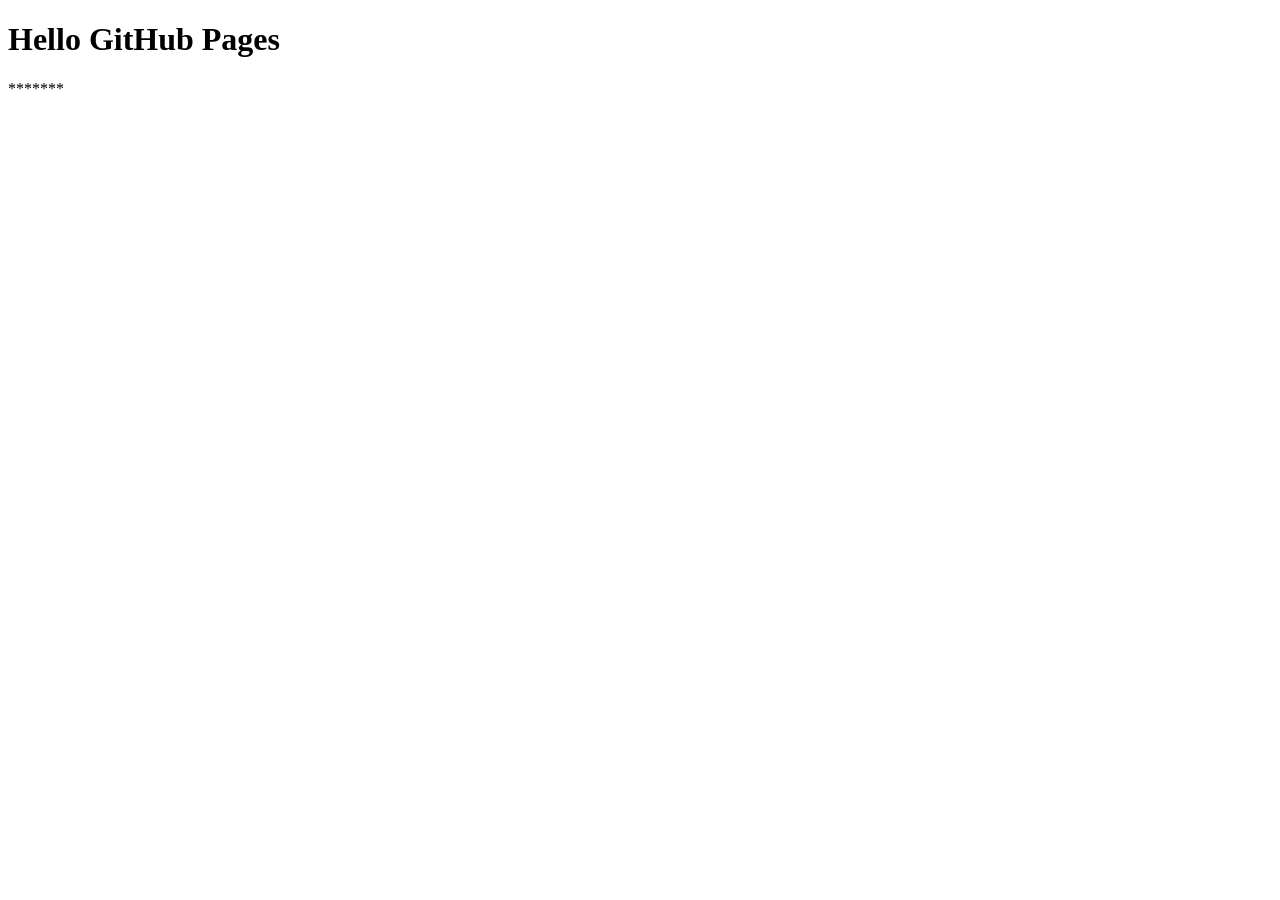
==== index.html @ d66433fc "Initial commit: project structure" ====
<!DOCTYPE html>
<html lang="uk">
<head>
    <meta charset="UTF-8">
    <title>Lab 1</title>
    <link rel="stylesheet" href="assets/css/style.css">
</head>

<body>

<h1>Hello GitHub Pages</h1>
<p>*******</p>

</body>
</html>
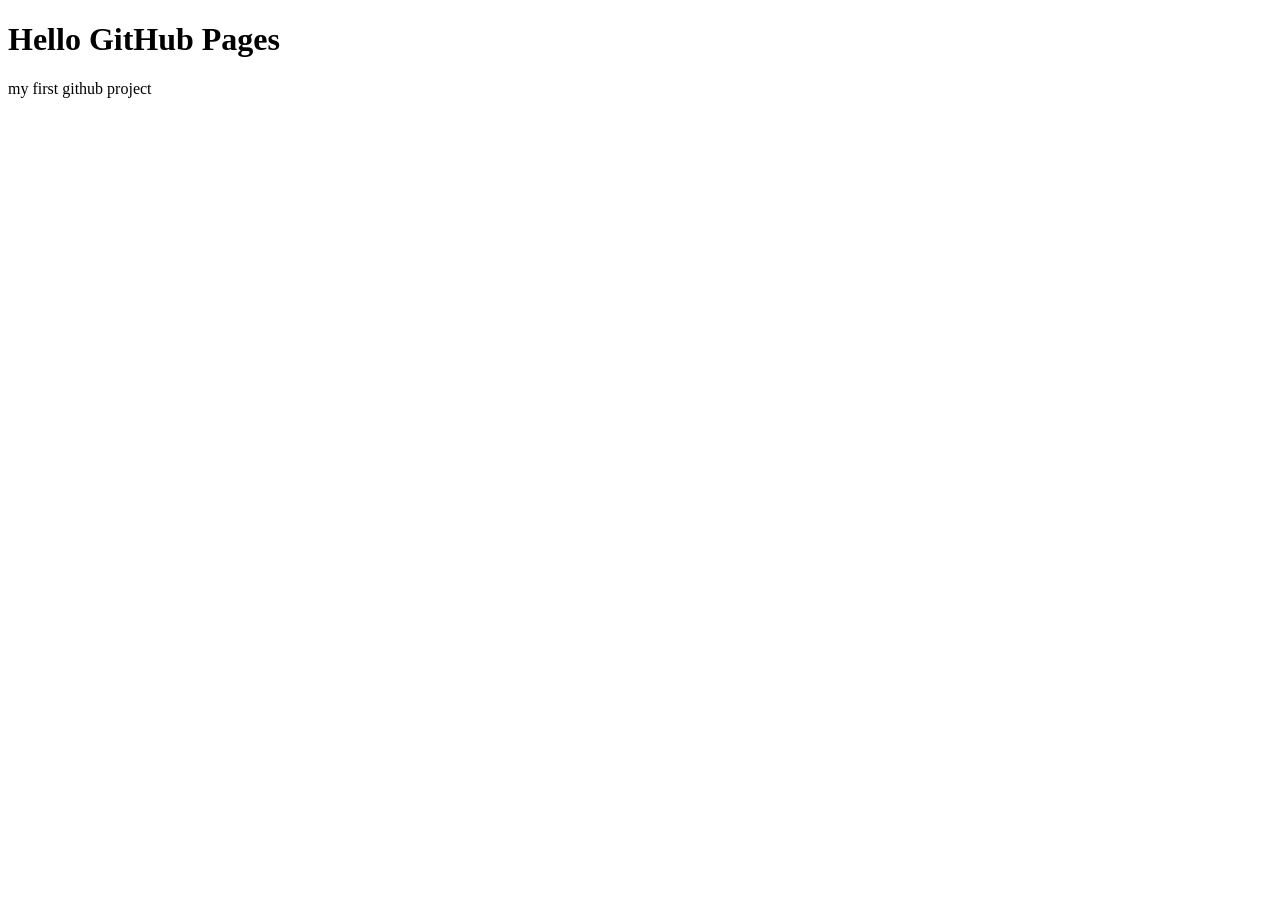
==== commit 61882b42: "Update index.html content" ====
--- a/index.html
+++ b/index.html
@@ -9,7 +9,7 @@
 <body>
 
 <h1>Hello GitHub Pages</h1>
-<p>*******</p>
+<p>my first github project</p>
 
 </body>
 </html>
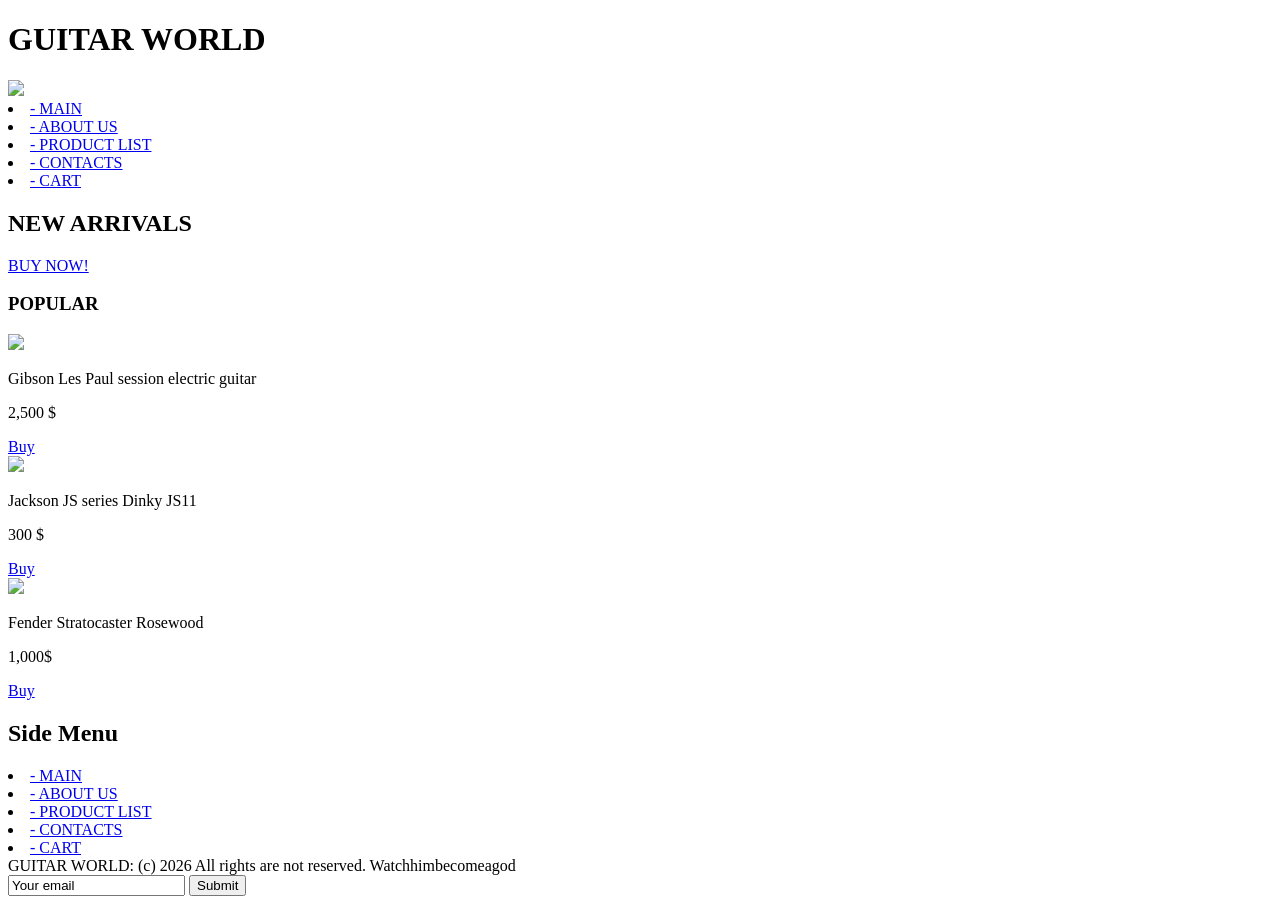
==== commit 36ed7874: "Add basic HTMLS structure" ====
--- a/index.html
+++ b/index.html
@@ -2,14 +2,100 @@
 <html lang="uk">
 <head>
     <meta charset="UTF-8">
-    <title>Lab 1</title>
+    <title>Guitar shop</title>
     <link rel="stylesheet" href="assets/css/style.css">
 </head>
 
 <body>
+    <heder>
+        <h1>GUITAR WORLD</h1>
+        <div>
+            <img src = "file:///E:/%D0%97%D0%B0%D0%B2%D0%B0%D0%BD%D1%82%D0%B0%D0%B6%D0%B5%D0%BD%D0%BD%D1%8F/%D0%94%D0%B8%D0%B7%D0%B0%D0%B9%D0%BD%20%D0%B1%D0%B5%D0%B7%20%D0%BD%D0%B0%D0%B7%D0%B2%D0%B8.webp">
+        </div>
+        <nav>
+            <u1>
+                <li>
+                    <a href = "#"> - MAIN </a>
+                </li>
+                <li>
+                    <a href = "#"> - ABOUT US </a>
+                </li>
+                <li>
+                    <a href = "#">  - PRODUCT LIST</a>
+                </li>
+                <li>
+                    <a href = "#"> - CONTACTS </a>
+                </li>
+                 <li>
+                    <a href = "#"> - CART </a>
+                </li>
+                
+            </u1>
+        </nav>
+    </heder>
+    <main>
+        <section>
+            <artcle>
+                <h2>NEW ARRIVALS</h2>
+               <a href = "#"> BUY NOW! </a>
+            </artcle>
+        </section>
+        <section>
+                <h3>POPULAR</h3>
+                
+                    <article>
+                        <div>
+                            <img src = "https://cdn.long-mcquade.com/files/399530/lg_379d76f66f556600b4122cbab3a441b7.png">
+                        </div>
+                            <p>Gibson Les Paul session electric guitar</p>
+                            <p>2,500 $</p>
+                            <a href = "#"> Buy</a>
+                        <div>
+                            <img src = https://cdn.long-mcquade.com/files/124510/lg_1_1_0704233.jpg>
+                        </div>
+                            <p>Jackson JS series Dinky JS11</p>
+                            <p>300 $</p>
+                            <a href = "#"> Buy</a>
+                        <div>
+                            <img src = https://cdn.long-mcquade.com/files/77854/lg_1_1_491887.jpg>
+                        </div>
+                            <p>Fender Stratocaster Rosewood</p>
+                            <p>1,000$</p>
+                            <a href = "#"> Buy</a>
 
-<h1>Hello GitHub Pages</h1>
-<p>my first github project</p>
 
+                    </article>
+        </section>
+    </main>
+    <aside> 
+        <h2>Side Menu</h2>
+        <nav>
+            <u1>
+                <li>
+                    <a href = "#"> - MAIN </a>
+                </li>
+                <li>
+                    <a href = "#"> - ABOUT US </a>
+                </li>
+                <li>
+                    <a href = "#">  - PRODUCT LIST</a>
+                </li>
+                <li>
+                    <a href = "#"> - CONTACTS </a>
+                </li>
+                 <li>
+                    <a href = "#"> - CART </a>
+                </li>
+                
+            </u1>
+        </nav>
+    </aside>
+    <footer> GUITAR WORLD: (c) 2026 All rights are not reserved. Watchhimbecomeagod
+    <form action ="">
+        <input type = "email" name = "email"  id = "email" value = "Your email">
+        <input type = "button" name = "submit"  value = "Submit">
+        </form>
+    </footer>
+    <scrip></scrip>
 </body>
 </html>
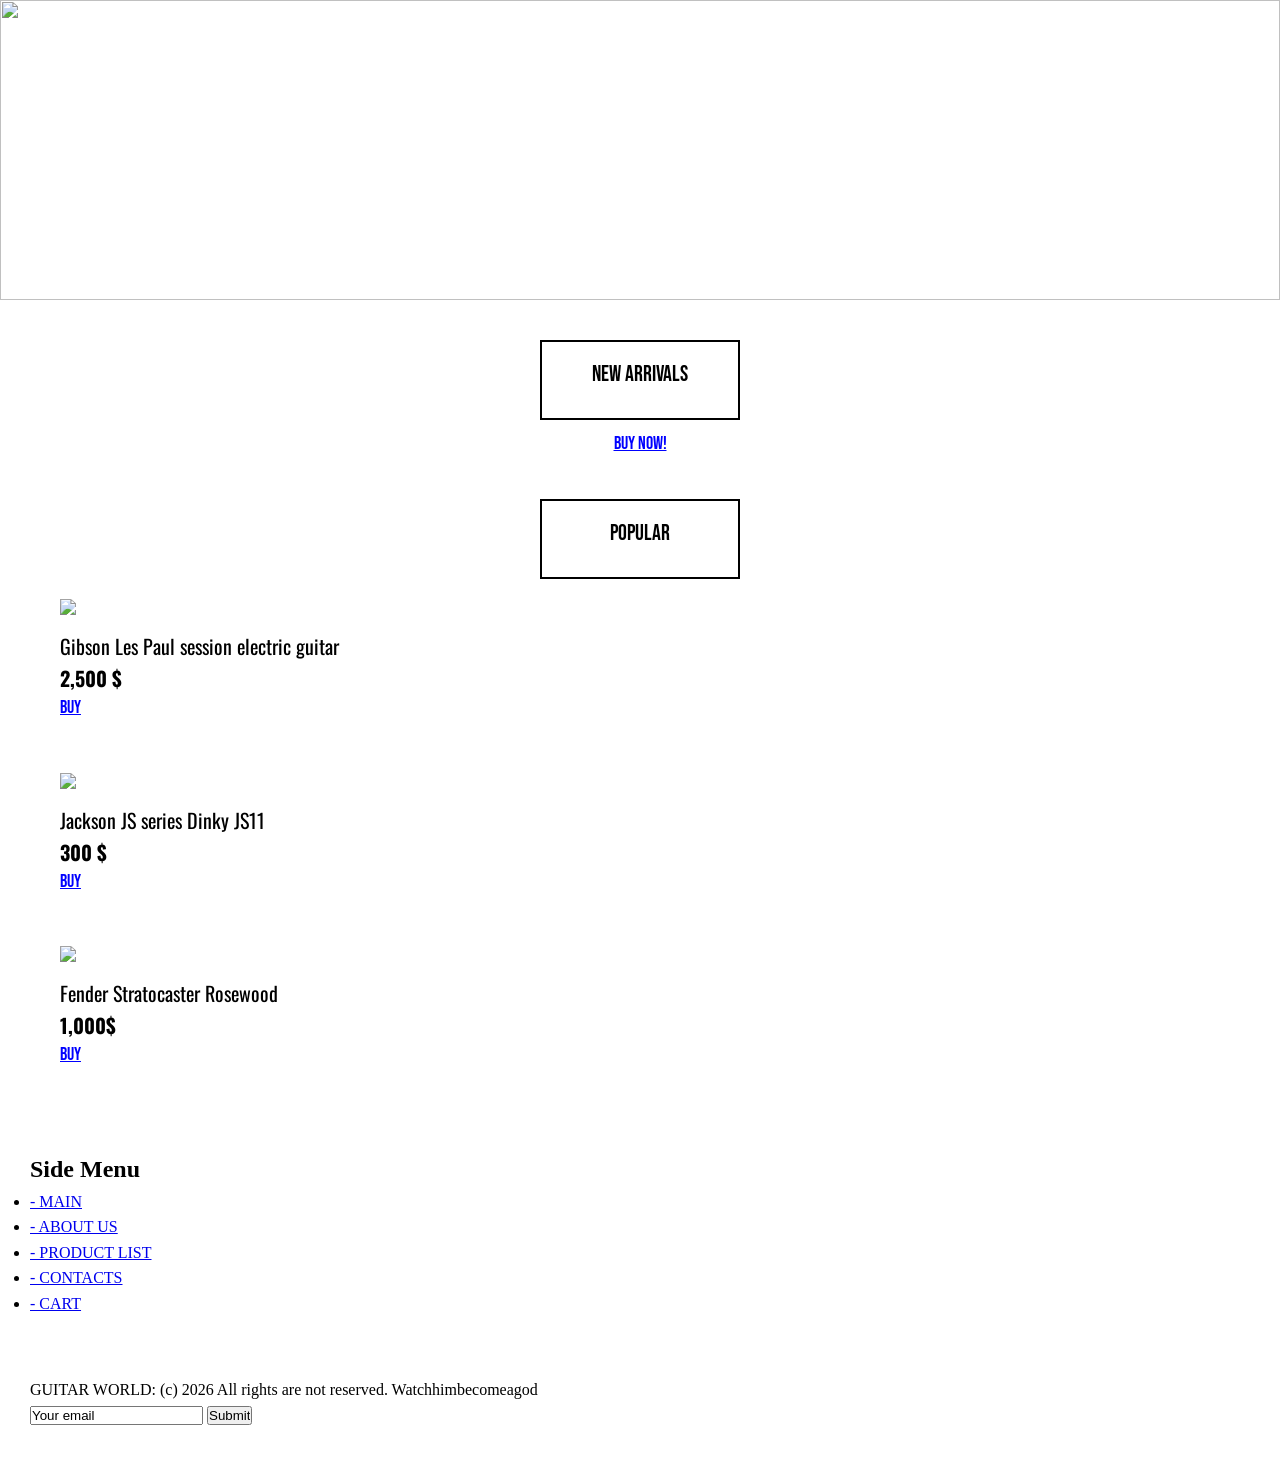
==== commit 1791a2da: "Add typography and basic colors using CSS variables" ====
--- a/index.html
+++ b/index.html
@@ -4,98 +4,79 @@
     <meta charset="UTF-8">
     <title>Guitar shop</title>
     <link rel="stylesheet" href="assets/css/style.css">
+    <link rel="preconnect" href="https://fonts.googleapis.com">
+    <link rel="preconnect" href="https://fonts.gstatic.com" crossorigin>
+    <link href="https://fonts.googleapis.com/css2?family=Bebas+Neue&family=Oswald:wght@200..700&family=Racing+Sans+One&display=swap" rel="stylesheet">
 </head>
 
 <body>
-    <heder>
+    <header class="hero">
+        <img src="https://images.unsplash.com/photo-1692271931628-adc2b16670dd?q=80&w=1170&auto=format&fit=crop&ixlib=rb-4.1.0&ixid=M3wxMjA3fDB8MHxwaG90by1wYWdlfHx8fGVufDB8fHx8fA%3D%3D">
         <h1>GUITAR WORLD</h1>
-        <div>
-            <img src = "file:///E:/%D0%97%D0%B0%D0%B2%D0%B0%D0%BD%D1%82%D0%B0%D0%B6%D0%B5%D0%BD%D0%BD%D1%8F/%D0%94%D0%B8%D0%B7%D0%B0%D0%B9%D0%BD%20%D0%B1%D0%B5%D0%B7%20%D0%BD%D0%B0%D0%B7%D0%B2%D0%B8.webp">
+        <div class="menu">
+            <a href="#arrivals">MAIN</a>
+            <a href="#aside-menu">ABOUT US</a>
+            <a href="#popular">PRODUCT LIST</a>
+            <a href="#aside-menu">CONTACTS</a>
+            <a href="#aside-menu">CART</a>
         </div>
-        <nav>
-            <u1>
-                <li>
-                    <a href = "#"> - MAIN </a>
-                </li>
-                <li>
-                    <a href = "#"> - ABOUT US </a>
-                </li>
-                <li>
-                    <a href = "#">  - PRODUCT LIST</a>
-                </li>
-                <li>
-                    <a href = "#"> - CONTACTS </a>
-                </li>
-                 <li>
-                    <a href = "#"> - CART </a>
-                </li>
-                
-            </u1>
-        </nav>
-    </heder>
+    </header>
+
     <main>
-        <section>
-            <artcle>
-                <h2>NEW ARRIVALS</h2>
-               <a href = "#"> BUY NOW! </a>
-            </artcle>
+        <section id="arrivals">
+            <article class="arrivals-block">
+                <div class="section-title">NEW ARRIVALS</div>
+                <a class="buy-now-btn" href="#">BUY NOW!</a>
+            </article>
         </section>
-        <section>
-                <h3>POPULAR</h3>
-                
-                    <article>
-                        <div>
-                            <img src = "https://cdn.long-mcquade.com/files/399530/lg_379d76f66f556600b4122cbab3a441b7.png">
-                        </div>
-                            <p>Gibson Les Paul session electric guitar</p>
-                            <p>2,500 $</p>
-                            <a href = "#"> Buy</a>
-                        <div>
-                            <img src = https://cdn.long-mcquade.com/files/124510/lg_1_1_0704233.jpg>
-                        </div>
-                            <p>Jackson JS series Dinky JS11</p>
-                            <p>300 $</p>
-                            <a href = "#"> Buy</a>
-                        <div>
-                            <img src = https://cdn.long-mcquade.com/files/77854/lg_1_1_491887.jpg>
-                        </div>
-                            <p>Fender Stratocaster Rosewood</p>
-                            <p>1,000$</p>
-                            <a href = "#"> Buy</a>
 
+        <section id="popular">
+            <div class="section-title-popular">POPULAR</div>
+            
+            <div class="products-container">
+                <article class="product-card">
+                    <img src="https://cdn.long-mcquade.com/files/399530/lg_379d76f66f556600b4122cbab3a441b7.png">
+                    <p class="product-name">Gibson Les Paul session electric guitar</p>
+                    <p class="product-price">2,500 $</p>
+                    <a class="product-buy" href="#">Buy</a>
+                </article>
 
-                    </article>
+                <article class="product-card">
+                    <img src="https://cdn.long-mcquade.com/files/124510/lg_1_1_0704233.jpg">
+                    <p class="product-name">Jackson JS series Dinky JS11</p>
+                    <p class="product-price">300 $</p>
+                    <a class="product-buy" href="#">Buy</a>
+                </article>
+
+                <article class="product-card">
+                    <img src="https://cdn.long-mcquade.com/files/77854/lg_1_1_491887.jpg">
+                    <p class="product-name">Fender Stratocaster Rosewood</p>
+                    <p class="product-price">1,000$</p>
+                    <a class="product-buy" href="#">Buy</a>
+                </article>
+            </div>
         </section>
     </main>
-    <aside> 
+
+    <aside id="aside-menu"> 
         <h2>Side Menu</h2>
         <nav>
-            <u1>
-                <li>
-                    <a href = "#"> - MAIN </a>
-                </li>
-                <li>
-                    <a href = "#"> - ABOUT US </a>
-                </li>
-                <li>
-                    <a href = "#">  - PRODUCT LIST</a>
-                </li>
-                <li>
-                    <a href = "#"> - CONTACTS </a>
-                </li>
-                 <li>
-                    <a href = "#"> - CART </a>
-                </li>
-                
-            </u1>
+            <ul>
+                <li><a href="#arrivals">- MAIN</a></li>
+                <li><a href="#aside-menu">- ABOUT US</a></li>
+                <li><a href="#popular">- PRODUCT LIST</a></li>
+                <li><a href="#aside-menu">- CONTACTS</a></li>
+                <li><a href="#aside-menu">- CART</a></li>
+            </ul>
         </nav>
     </aside>
-    <footer> GUITAR WORLD: (c) 2026 All rights are not reserved. Watchhimbecomeagod
-    <form action ="">
-        <input type = "email" name = "email"  id = "email" value = "Your email">
-        <input type = "button" name = "submit"  value = "Submit">
+
+    <footer> 
+        GUITAR WORLD: (c) 2026 All rights are not reserved. Watchhimbecomeagod
+        <form action="">
+            <input type="email" name="email" id="email" value="Your email">
+            <input type="button" name="submit" value="Submit">
         </form>
     </footer>
-    <scrip></scrip>
 </body>
 </html>
--- a/assets/css/style.css
+++ b/assets/css/style.css
@@ -0,0 +1,147 @@
+* {
+  margin: 0;
+  padding: 0;
+  box-sizing: border-box; 
+}
+
+body {
+  background-color: white; 
+  line-height: 1.6;
+}
+
+
+.hero {
+  width: 100%;
+  height: 300px;
+  position: relative;
+  overflow: hidden;
+}
+
+.hero img {
+  width: 100%;
+  height: 100%;
+  object-fit: cover;
+  position: absolute;
+  top: 0;
+  left: 0;
+  z-index: 1;
+} 
+
+.hero h1 {
+  position: absolute;
+  top: 40px;
+  left: 30px;
+  color: white;
+  font-size: 60px;
+  font-family: "Racing Sans One", sans-serif; 
+  z-index: 2;
+}
+
+
+.menu {
+  position: absolute;
+  top: 40px;
+  right: 40px;
+  z-index: 2;
+}
+
+.menu a {
+  display: inline-block;
+  background-color: transparent;
+  color: white;
+  border: 2px solid white;
+  padding: 10px 20px;
+  margin-left: 10px;
+  text-decoration: none;
+  font-weight: bold;
+  font-family: sans-serif;
+  font-size: 14px;
+}
+
+
+.section-title {
+  color: black;
+  font-family: "Bebas Neue", sans-serif;
+  font-size: 22px;
+  width: 200px;
+  height: 80px;
+  border: 2px solid black;
+  text-align: center;
+  padding: 15px;
+  margin: 40px auto 10px auto; 
+}
+
+
+.buy-now-btn {
+  display: block;
+  text-align: center;
+  color: blue;
+  font-size: 18px;
+  font-family: "Bebas Neue", sans-serif;
+  text-decoration: underline;
+  margin-bottom: 40px;
+}
+
+
+.section-title-popular {
+  color: black;
+  font-family: "Bebas Neue", sans-serif;
+  font-size: 22px;
+  width: 200px;
+  height: 80px;
+  border: 2px solid black;
+  text-align: center;
+  padding: 15px;
+  margin: 40px auto 20px auto; 
+}
+
+
+.products-container {
+  max-width: 1200px;
+  margin: 0 auto;
+  padding: 0 20px;
+}
+
+.product-card {
+  margin-bottom: 50px;
+}
+
+
+.product-card img {
+  max-width: 100%;
+  height: auto;
+  display: block;
+  margin-bottom: 15px;
+}
+
+
+.product-name {
+  color: black;
+  font-size: 20px;
+  font-family: "Oswald", sans-serif;
+}
+
+
+.product-price {
+  color: black;
+  font-size: 20px;
+  font-family: "Oswald", sans-serif;
+  font-weight: bold;
+}
+
+
+.product-buy {
+  color: blue;
+  font-size: 18px;
+  font-family: "Bebas Neue", sans-serif;
+  text-decoration: underline;
+}
+
+
+aside {
+  padding: 30px;
+}
+
+footer {
+  padding: 30px;
+}
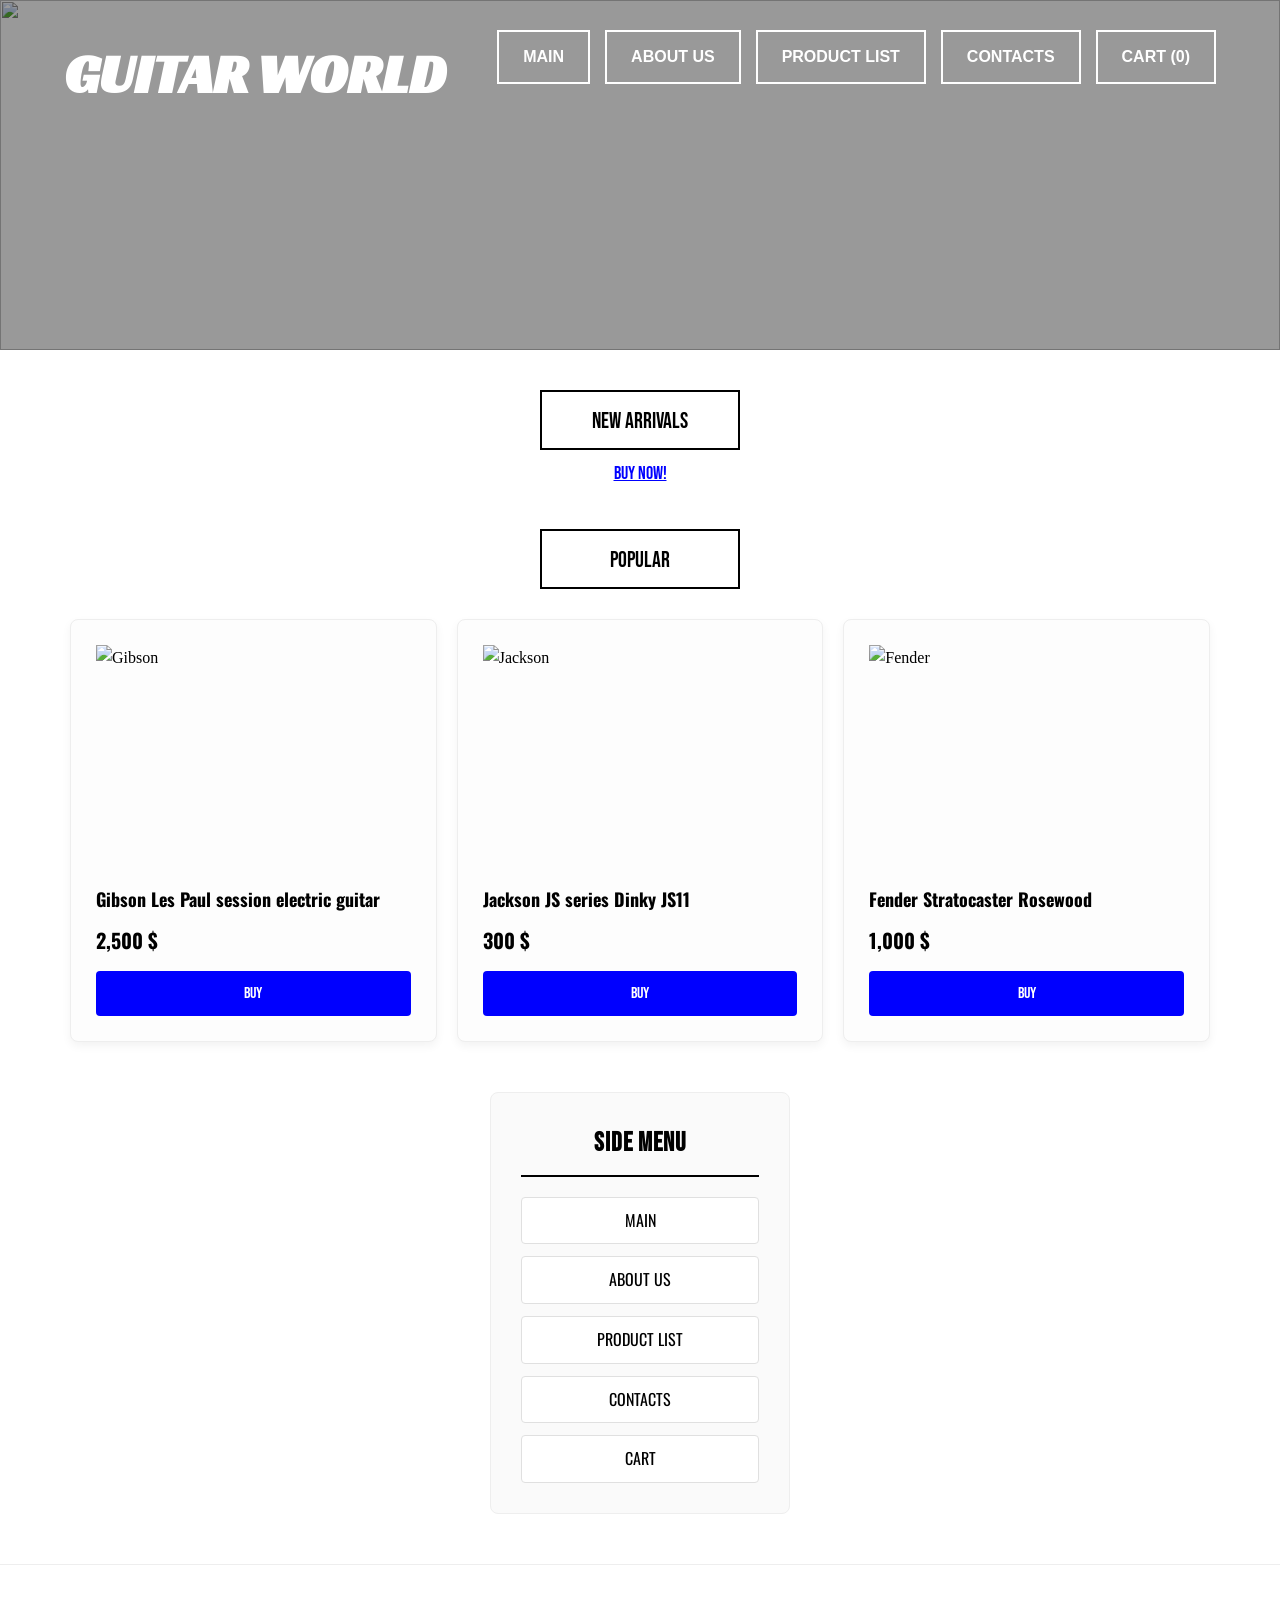
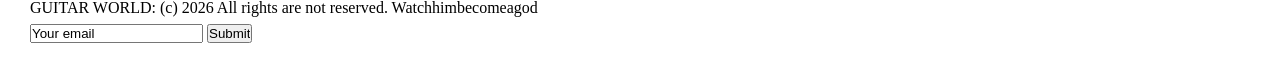
==== commit adc6cffd: "Lab 4: Accomplish header and grid layout using Flexbox" ====
--- a/index.html
+++ b/index.html
@@ -12,13 +12,17 @@
 <body>
     <header class="hero">
         <img src="https://images.unsplash.com/photo-1692271931628-adc2b16670dd?q=80&w=1170&auto=format&fit=crop&ixlib=rb-4.1.0&ixid=M3wxMjA3fDB8MHxwaG90by1wYWdlfHx8fGVufDB8fHx8fA%3D%3D">
-        <h1>GUITAR WORLD</h1>
-        <div class="menu">
-            <a href="#arrivals">MAIN</a>
-            <a href="#aside-menu">ABOUT US</a>
-            <a href="#popular">PRODUCT LIST</a>
-            <a href="#aside-menu">CONTACTS</a>
-            <a href="#aside-menu">CART</a>
+        
+        <div class="logo">
+            <h1>GUITAR WORLD</h1>
+        </div>
+        
+        <div class="header-right">
+            <a href="#arrivals" class="nav-btn">MAIN</a>
+            <a href="#aside-menu" class="nav-btn">ABOUT US</a>
+            <a href="#popular" class="nav-btn">PRODUCT LIST</a>
+            <a href="#aside-menu" class="nav-btn">CONTACTS</a>
+            <a href="#aside-menu" class="cart-btn">CART (0)</a>
         </div>
     </header>
 
@@ -35,38 +39,38 @@
             
             <div class="products-container">
                 <article class="product-card">
-                    <img src="https://cdn.long-mcquade.com/files/399530/lg_379d76f66f556600b4122cbab3a441b7.png">
-                    <p class="product-name">Gibson Les Paul session electric guitar</p>
+                    <img src="https://cdn.long-mcquade.com/files/399530/lg_379d76f66f556600b4122cbab3a441b7.png" alt="Gibson" class="product-img">
+                    <h3 class="product-name">Gibson Les Paul session electric guitar</h3>
                     <p class="product-price">2,500 $</p>
                     <a class="product-buy" href="#">Buy</a>
                 </article>
 
                 <article class="product-card">
-                    <img src="https://cdn.long-mcquade.com/files/124510/lg_1_1_0704233.jpg">
-                    <p class="product-name">Jackson JS series Dinky JS11</p>
+                    <img src="https://cdn.long-mcquade.com/files/124510/lg_1_1_0704233.jpg" alt="Jackson" class="product-img">
+                    <h3 class="product-name">Jackson JS series Dinky JS11</h3>
                     <p class="product-price">300 $</p>
                     <a class="product-buy" href="#">Buy</a>
                 </article>
 
                 <article class="product-card">
-                    <img src="https://cdn.long-mcquade.com/files/77854/lg_1_1_491887.jpg">
-                    <p class="product-name">Fender Stratocaster Rosewood</p>
-                    <p class="product-price">1,000$</p>
+                    <img src="https://cdn.long-mcquade.com/files/77854/lg_1_1_491887.jpg" alt="Fender" class="product-img">
+                    <h3 class="product-name">Fender Stratocaster Rosewood</h3>
+                    <p class="product-price">1,000 $</p>
                     <a class="product-buy" href="#">Buy</a>
                 </article>
             </div>
         </section>
     </main>
 
-    <aside id="aside-menu"> 
-        <h2>Side Menu</h2>
+    <aside id="aside-menu" class="side-menu-container"> 
+        <h2>SIDE MENU</h2>
         <nav>
-            <ul>
-                <li><a href="#arrivals">- MAIN</a></li>
-                <li><a href="#aside-menu">- ABOUT US</a></li>
-                <li><a href="#popular">- PRODUCT LIST</a></li>
-                <li><a href="#aside-menu">- CONTACTS</a></li>
-                <li><a href="#aside-menu">- CART</a></li>
+            <ul class="side-nav-list">
+                <li><a href="#arrivals">MAIN</a></li>
+                <li><a href="#aside-menu">ABOUT US</a></li>
+                <li><a href="#popular">PRODUCT LIST</a></li>
+                <li><a href="#aside-menu">CONTACTS</a></li>
+                <li><a href="#aside-menu">CART</a></li>
             </ul>
         </nav>
     </aside>
--- a/assets/css/style.css
+++ b/assets/css/style.css
@@ -1,3 +1,9 @@
+:root {
+  --primary-color: #0000ff; 
+  --dark-color: #000000;    
+  --light-color: #ffffff;   
+}
+
 * {
   margin: 0;
   padding: 0;
@@ -5,16 +11,31 @@
 }
 
 body {
-  background-color: white; 
+  background-color: var(--light-color); 
   line-height: 1.6;
 }
 
-
 .hero {
-  width: 100%;
-  height: 300px;
+  display: flex;
+  justify-content: space-between; 
+  align-items: flex-start;        
+  padding: 30px 5% 0 5%;                  
+  color: var(--light-color);
+  width: 100%;
+  height: 350px;                  
   position: relative;
   overflow: hidden;
+}
+
+.hero::before {
+  content: "";
+  position: absolute;
+  top: 0;
+  left: 0;
+  width: 100%;
+  height: 100%;
+  background-color: rgba(0, 0, 0, 0.4);
+  z-index: 2;
 }
 
 .hero img {
@@ -24,124 +45,177 @@
   position: absolute;
   top: 0;
   left: 0;
-  z-index: 1;
+  z-index: 1;                     
 } 
 
 .hero h1 {
-  position: absolute;
-  top: 40px;
-  left: 30px;
-  color: white;
-  font-size: 60px;
+  font-size: 55px;                
   font-family: "Racing Sans One", sans-serif; 
-  z-index: 2;
-}
-
-
-.menu {
-  position: absolute;
-  top: 40px;
-  right: 40px;
-  z-index: 2;
-}
-
-.menu a {
+  position: relative;
+  z-index: 3;                     
+}
+
+.header-right {
+  display: flex;
+  align-items: center;
+  gap: 15px;
+  position: relative;
+  z-index: 3;
+}
+
+.nav-btn, .cart-btn {
   display: inline-block;
   background-color: transparent;
-  color: white;
-  border: 2px solid white;
-  padding: 10px 20px;
-  margin-left: 10px;
+  color: var(--light-color);
+  border: 2px solid var(--light-color);
+  padding: 12px 24px;
   text-decoration: none;
   font-weight: bold;
   font-family: sans-serif;
-  font-size: 14px;
-}
-
+  font-size: 16px;
+  text-transform: uppercase;
+}
 
 .section-title {
-  color: black;
+  color: var(--dark-color);
   font-family: "Bebas Neue", sans-serif;
   font-size: 22px;
   width: 200px;
-  height: 80px;
-  border: 2px solid black;
-  text-align: center;
-  padding: 15px;
-  margin: 40px auto 10px auto; 
-}
-
+  height: 60px;
+  border: 2px solid var(--dark-color);
+  text-align: center;
+  padding: 12px;
+  margin: 40px auto 10px auto;
+}
 
 .buy-now-btn {
   display: block;
   text-align: center;
-  color: blue;
+  color: var(--primary-color);
   font-size: 18px;
   font-family: "Bebas Neue", sans-serif;
   text-decoration: underline;
   margin-bottom: 40px;
 }
 
-
 .section-title-popular {
-  color: black;
+  color: var(--dark-color);
   font-family: "Bebas Neue", sans-serif;
   font-size: 22px;
   width: 200px;
-  height: 80px;
-  border: 2px solid black;
-  text-align: center;
-  padding: 15px;
-  margin: 40px auto 20px auto; 
-}
-
+  height: 60px;
+  border: 2px solid var(--dark-color);
+  text-align: center;
+  padding: 12px;
+  margin: 40px auto 30px auto;
+}
 
 .products-container {
+  display: flex;
+  flex-wrap: wrap; 
+  gap: 20px;
+  justify-content: center; 
   max-width: 1200px;
   margin: 0 auto;
   padding: 0 20px;
 }
 
 .product-card {
-  margin-bottom: 50px;
-}
-
-
-.product-card img {
-  max-width: 100%;
-  height: auto;
-  display: block;
-  margin-bottom: 15px;
-}
-
+  display: flex;
+  flex-direction: column;   
+  width: calc(33.333% - 20px); 
+  min-width: 320px;               
+  border: 1px solid #eee;
+  padding: 25px;                  
+  border-radius: 8px;
+  background: #fdfdfd;
+  box-shadow: 0 4px 10px rgba(0,0,0,0.05); 
+}
+
+.product-img {
+  width: 100%;
+  height: 220px;                  
+  object-fit: contain;            
+  margin-bottom: 20px;
+}
 
 .product-name {
-  color: black;
-  font-size: 20px;
+  color: var(--dark-color);
+  font-size: 18px;
   font-family: "Oswald", sans-serif;
-}
-
+  margin-bottom: 10px;
+}
 
 .product-price {
-  color: black;
+  color: var(--dark-color);
   font-size: 20px;
   font-family: "Oswald", sans-serif;
   font-weight: bold;
-}
-
+  margin-bottom: 15px;
+}
 
 .product-buy {
-  color: blue;
-  font-size: 18px;
-  font-family: "Bebas Neue", sans-serif;
-  text-decoration: underline;
-}
-
-
-aside {
+  margin-top: auto;        
+  display: block;
+  text-align: center;
+  background-color: var(--primary-color);
+  color: var(--light-color);
+  padding: 10px;
+  font-size: 16px;
+  font-family: "Bebas Neue", sans-serif;
+  text-decoration: none;
+  border-radius: 4px;
+}
+
+.side-menu-container {
+  max-width: 300px;
+  margin: 50px auto;
   padding: 30px;
+  background-color: #fafafa;
+  border: 1px solid #eeeeee;
+  border-radius: 8px;
+  text-align: center;
+}
+
+.side-menu-container h2 {
+  font-family: "Bebas Neue", sans-serif;
+  font-size: 26px;
+  letter-spacing: 1px;
+  color: var(--dark-color);
+  margin-bottom: 20px;
+  border-bottom: 2px solid var(--dark-color);
+  padding-bottom: 10px;
+}
+
+.side-nav-list {
+  list-style: none;
+  display: flex;
+  flex-direction: column;
+  gap: 12px;
+}
+
+.side-nav-list a {
+  display: block;
+  padding: 10px 15px;
+  color: var(--dark-color);
+  text-decoration: none;
+  font-family: "Oswald", sans-serif;
+  font-size: 16px;
+  border: 1px solid #e0e0e0;
+  border-radius: 4px;
+  background-color: var(--light-color);
+  transition: all 0.2s ease-in-out;
+}
+
+.side-nav-list a:hover {
+  background-color: var(--primary-color);
+  color: var(--light-color);
+  border-color: var(--primary-color);
+  transform: translateX(5px);
 }
 
 footer {
   padding: 30px;
-}
+  border-top: 1px solid #eee;
+  margin-top: 40px;
+}
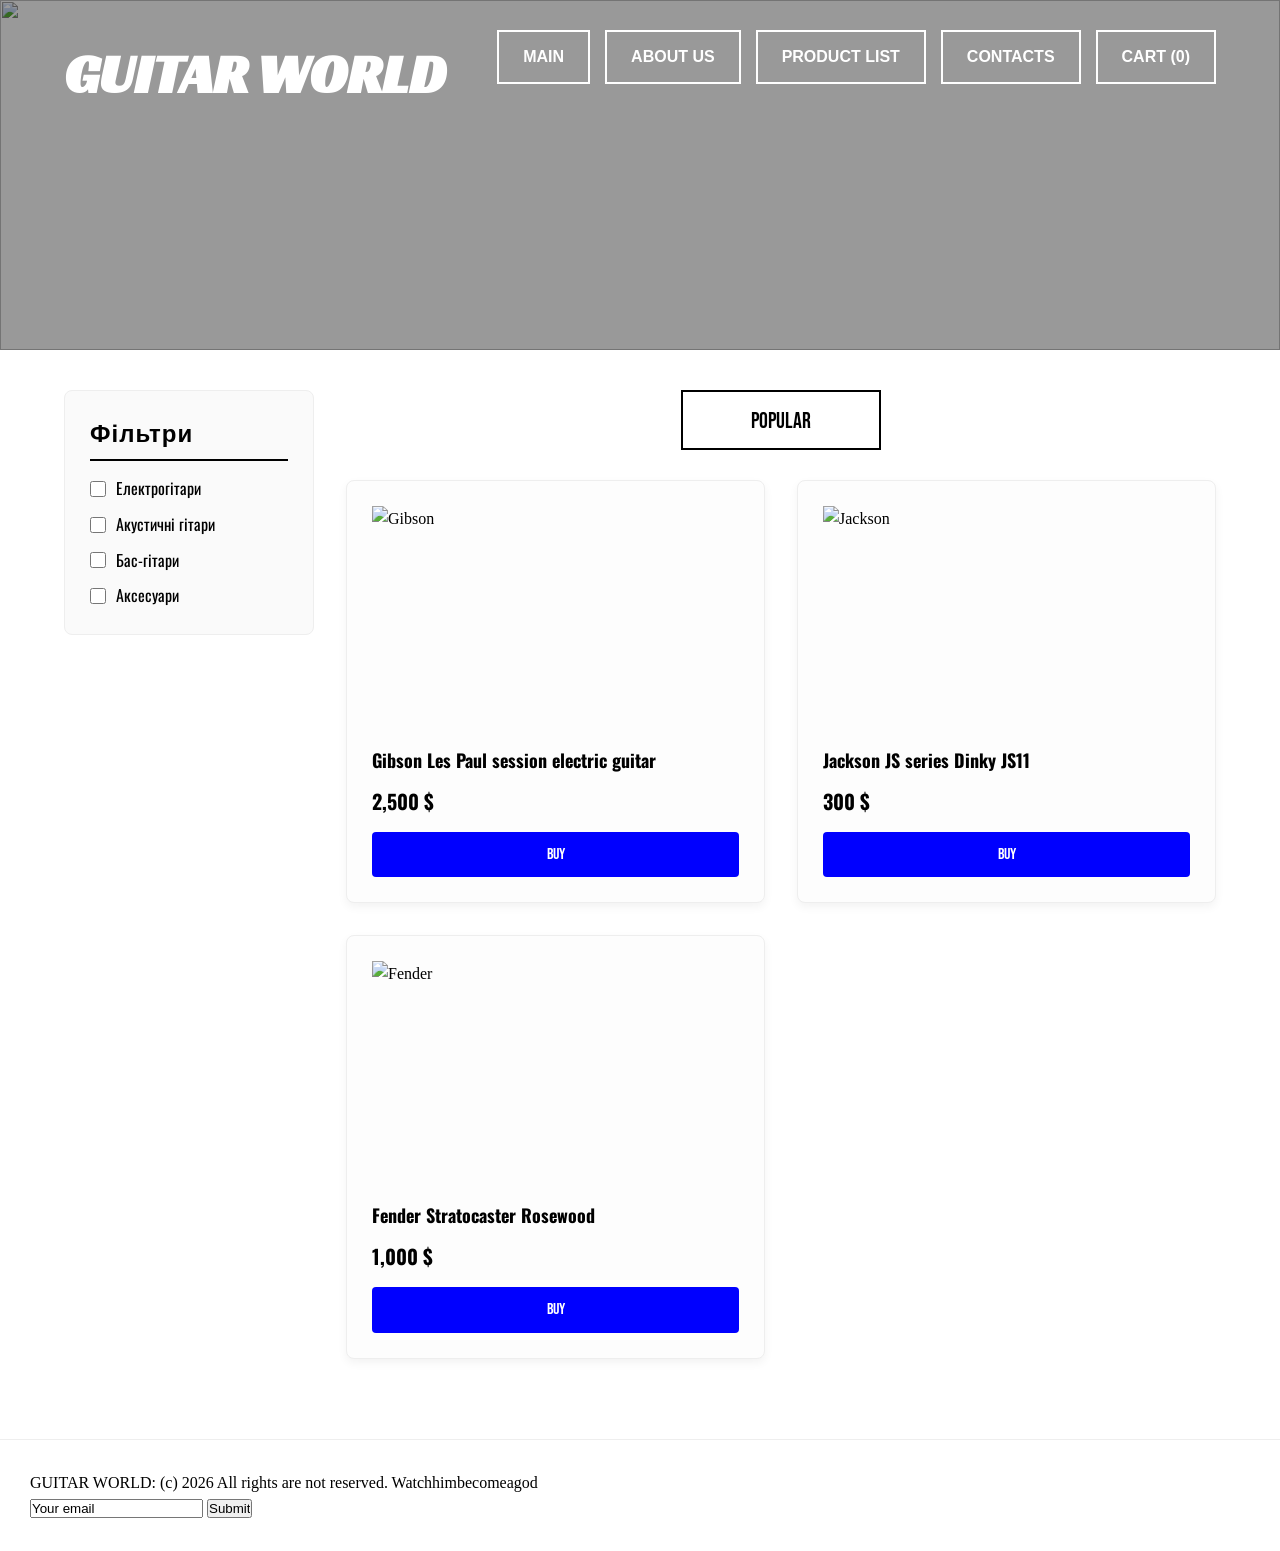
==== commit e260e6cd: "Implement CSS Grid layout and Mobile responsiveness" ====
--- a/index.html
+++ b/index.html
@@ -26,18 +26,21 @@
         </div>
     </header>
 
-    <main>
-        <section id="arrivals">
-            <article class="arrivals-block">
-                <div class="section-title">NEW ARRIVALS</div>
-                <a class="buy-now-btn" href="#">BUY NOW!</a>
-            </article>
-        </section>
+    <main class="page-layout">
+        <aside class="sidebar">
+            <h3>Фільтри</h3>
+            <ul class="filter-list">
+                <li><label><input type="checkbox"> Електрогітари</label></li>
+                <li><label><input type="checkbox"> Акустичні гітари</label></li>
+                <li><label><input type="checkbox"> Бас-гітари</label></li>
+                <li><label><input type="checkbox"> Аксесуари</label></li>
+            </ul>
+        </aside>
 
-        <section id="popular">
+        <section class="products-content" id="popular">
             <div class="section-title-popular">POPULAR</div>
             
-            <div class="products-container">
+            <div class="products-grid">
                 <article class="product-card">
                     <img src="https://cdn.long-mcquade.com/files/399530/lg_379d76f66f556600b4122cbab3a441b7.png" alt="Gibson" class="product-img">
                     <h3 class="product-name">Gibson Les Paul session electric guitar</h3>
@@ -62,19 +65,6 @@
         </section>
     </main>
 
-    <aside id="aside-menu" class="side-menu-container"> 
-        <h2>SIDE MENU</h2>
-        <nav>
-            <ul class="side-nav-list">
-                <li><a href="#arrivals">MAIN</a></li>
-                <li><a href="#aside-menu">ABOUT US</a></li>
-                <li><a href="#popular">PRODUCT LIST</a></li>
-                <li><a href="#aside-menu">CONTACTS</a></li>
-                <li><a href="#aside-menu">CART</a></li>
-            </ul>
-        </nav>
-    </aside>
-
     <footer> 
         GUITAR WORLD: (c) 2026 All rights are not reserved. Watchhimbecomeagod
         <form action="">
--- a/assets/css/style.css
+++ b/assets/css/style.css
@@ -76,7 +76,55 @@
   text-transform: uppercase;
 }
 
-.section-title {
+.page-layout {
+  display: grid;
+  grid-template-columns: 250px 1fr;
+  gap: 2rem;
+  padding: 40px 5%;
+}
+
+.sidebar {
+  background-color: #fafafa;
+  border: 1px solid #eeeeee;
+  border-radius: 8px;
+  padding: 25px;
+  height: fit-content;
+}
+
+.sidebar h3 {
+  font-family: "Bebas Neue", sans-serif;
+  font-size: 24px;
+  letter-spacing: 1px;
+  color: var(--dark-color);
+  margin-bottom: 15px;
+  border-bottom: 2px solid var(--dark-color);
+  padding-bottom: 5px;
+}
+
+.filter-list {
+  list-style: none;
+  display: flex;
+  flex-direction: column;
+  gap: 10px;
+}
+
+.filter-list label {
+  font-family: "Oswald", sans-serif;
+  font-size: 16px;
+  color: var(--dark-color);
+  cursor: pointer;
+  display: flex;
+  align-items: center;
+  gap: 10px;
+}
+
+.filter-list input[type="checkbox"] {
+  width: 16px;
+  height: 16px;
+  cursor: pointer;
+}
+
+.section-title-popular {
   color: var(--dark-color);
   font-family: "Bebas Neue", sans-serif;
   font-size: 22px;
@@ -85,46 +133,18 @@
   border: 2px solid var(--dark-color);
   text-align: center;
   padding: 12px;
-  margin: 40px auto 10px auto;
-}
-
-.buy-now-btn {
-  display: block;
-  text-align: center;
-  color: var(--primary-color);
-  font-size: 18px;
-  font-family: "Bebas Neue", sans-serif;
-  text-decoration: underline;
-  margin-bottom: 40px;
-}
-
-.section-title-popular {
-  color: var(--dark-color);
-  font-family: "Bebas Neue", sans-serif;
-  font-size: 22px;
-  width: 200px;
-  height: 60px;
-  border: 2px solid var(--dark-color);
-  text-align: center;
-  padding: 12px;
-  margin: 40px auto 30px auto;
-}
-
-.products-container {
-  display: flex;
-  flex-wrap: wrap; 
-  gap: 20px;
-  justify-content: center; 
-  max-width: 1200px;
-  margin: 0 auto;
-  padding: 0 20px;
+  margin: 0 auto 30px auto;
+}
+
+.products-grid {
+  display: grid;
+  grid-template-columns: repeat(auto-fill, minmax(280px, 1fr));
+  gap: 2rem;
 }
 
 .product-card {
   display: flex;
   flex-direction: column;   
-  width: calc(33.333% - 20px); 
-  min-width: 320px;               
   border: 1px solid #eee;
   padding: 25px;                  
   border-radius: 8px;
@@ -167,55 +187,34 @@
   border-radius: 4px;
 }
 
-.side-menu-container {
-  max-width: 300px;
-  margin: 50px auto;
-  padding: 30px;
-  background-color: #fafafa;
-  border: 1px solid #eeeeee;
-  border-radius: 8px;
-  text-align: center;
-}
-
-.side-menu-container h2 {
-  font-family: "Bebas Neue", sans-serif;
-  font-size: 26px;
-  letter-spacing: 1px;
-  color: var(--dark-color);
-  margin-bottom: 20px;
-  border-bottom: 2px solid var(--dark-color);
-  padding-bottom: 10px;
-}
-
-.side-nav-list {
-  list-style: none;
-  display: flex;
-  flex-direction: column;
-  gap: 12px;
-}
-
-.side-nav-list a {
-  display: block;
-  padding: 10px 15px;
-  color: var(--dark-color);
-  text-decoration: none;
-  font-family: "Oswald", sans-serif;
-  font-size: 16px;
-  border: 1px solid #e0e0e0;
-  border-radius: 4px;
-  background-color: var(--light-color);
-  transition: all 0.2s ease-in-out;
-}
-
-.side-nav-list a:hover {
-  background-color: var(--primary-color);
-  color: var(--light-color);
-  border-color: var(--primary-color);
-  transform: translateX(5px);
-}
-
 footer {
   padding: 30px;
   border-top: 1px solid #eee;
   margin-top: 40px;
+}
+
+@media screen and (max-width: 768px) {
+  .hero {
+    flex-direction: column;
+    align-items: center;
+    height: auto;
+    padding: 20px 5%;
+    gap: 20px;
+  }
+
+  .header-right {
+    flex-wrap: wrap;
+    justify-content: center;
+    gap: 10px;
+  }
+
+  .nav-btn, .cart-btn {
+    padding: 8px 16px;
+    font-size: 14px;
+  }
+
+  .page-layout {
+    grid-template-columns: 1fr;
+    gap: 1.5rem;
+  }
 }
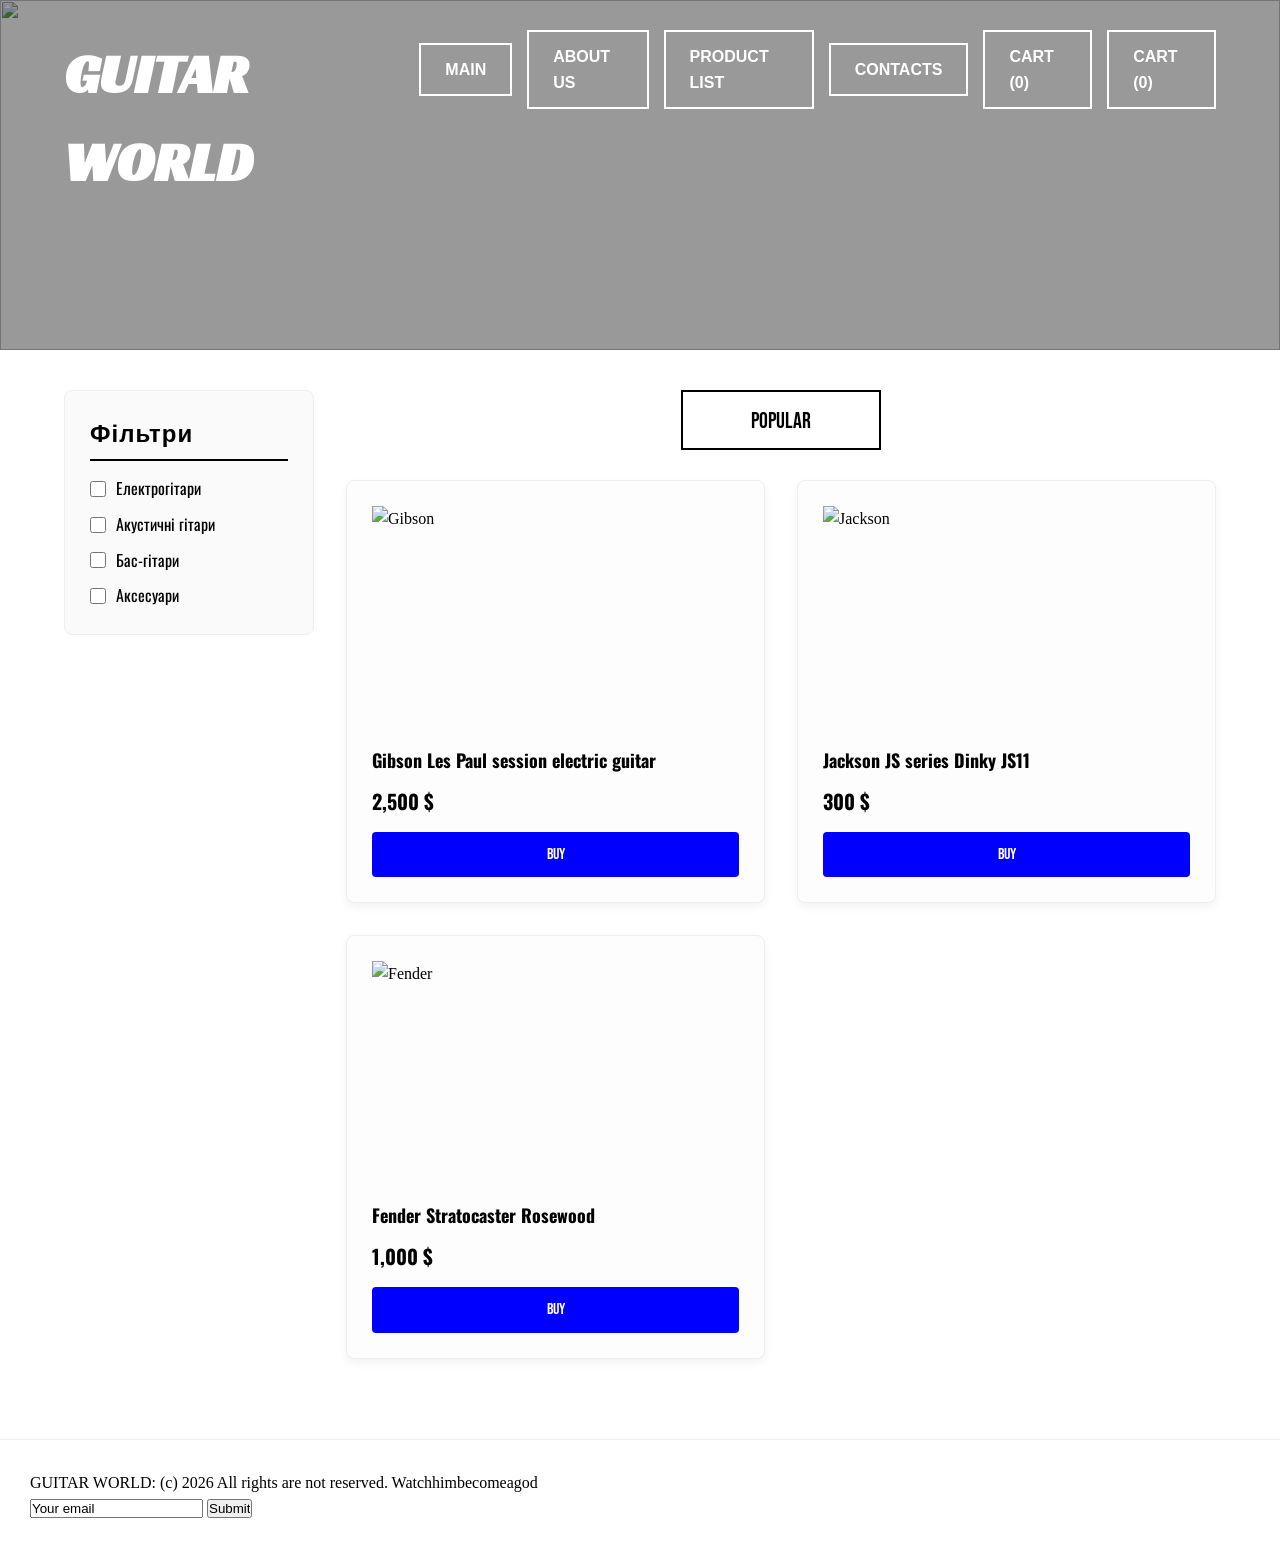
==== commit d314cef1: "Create checkout form with HTML5 validation" ====
--- a/index.html
+++ b/index.html
@@ -23,6 +23,8 @@
             <a href="#popular" class="nav-btn">PRODUCT LIST</a>
             <a href="#aside-menu" class="nav-btn">CONTACTS</a>
             <a href="#aside-menu" class="cart-btn">CART (0)</a>
+            <a href="checkout.html" class="cart-btn">CART (0)</a>   
+            
         </div>
     </header>
 
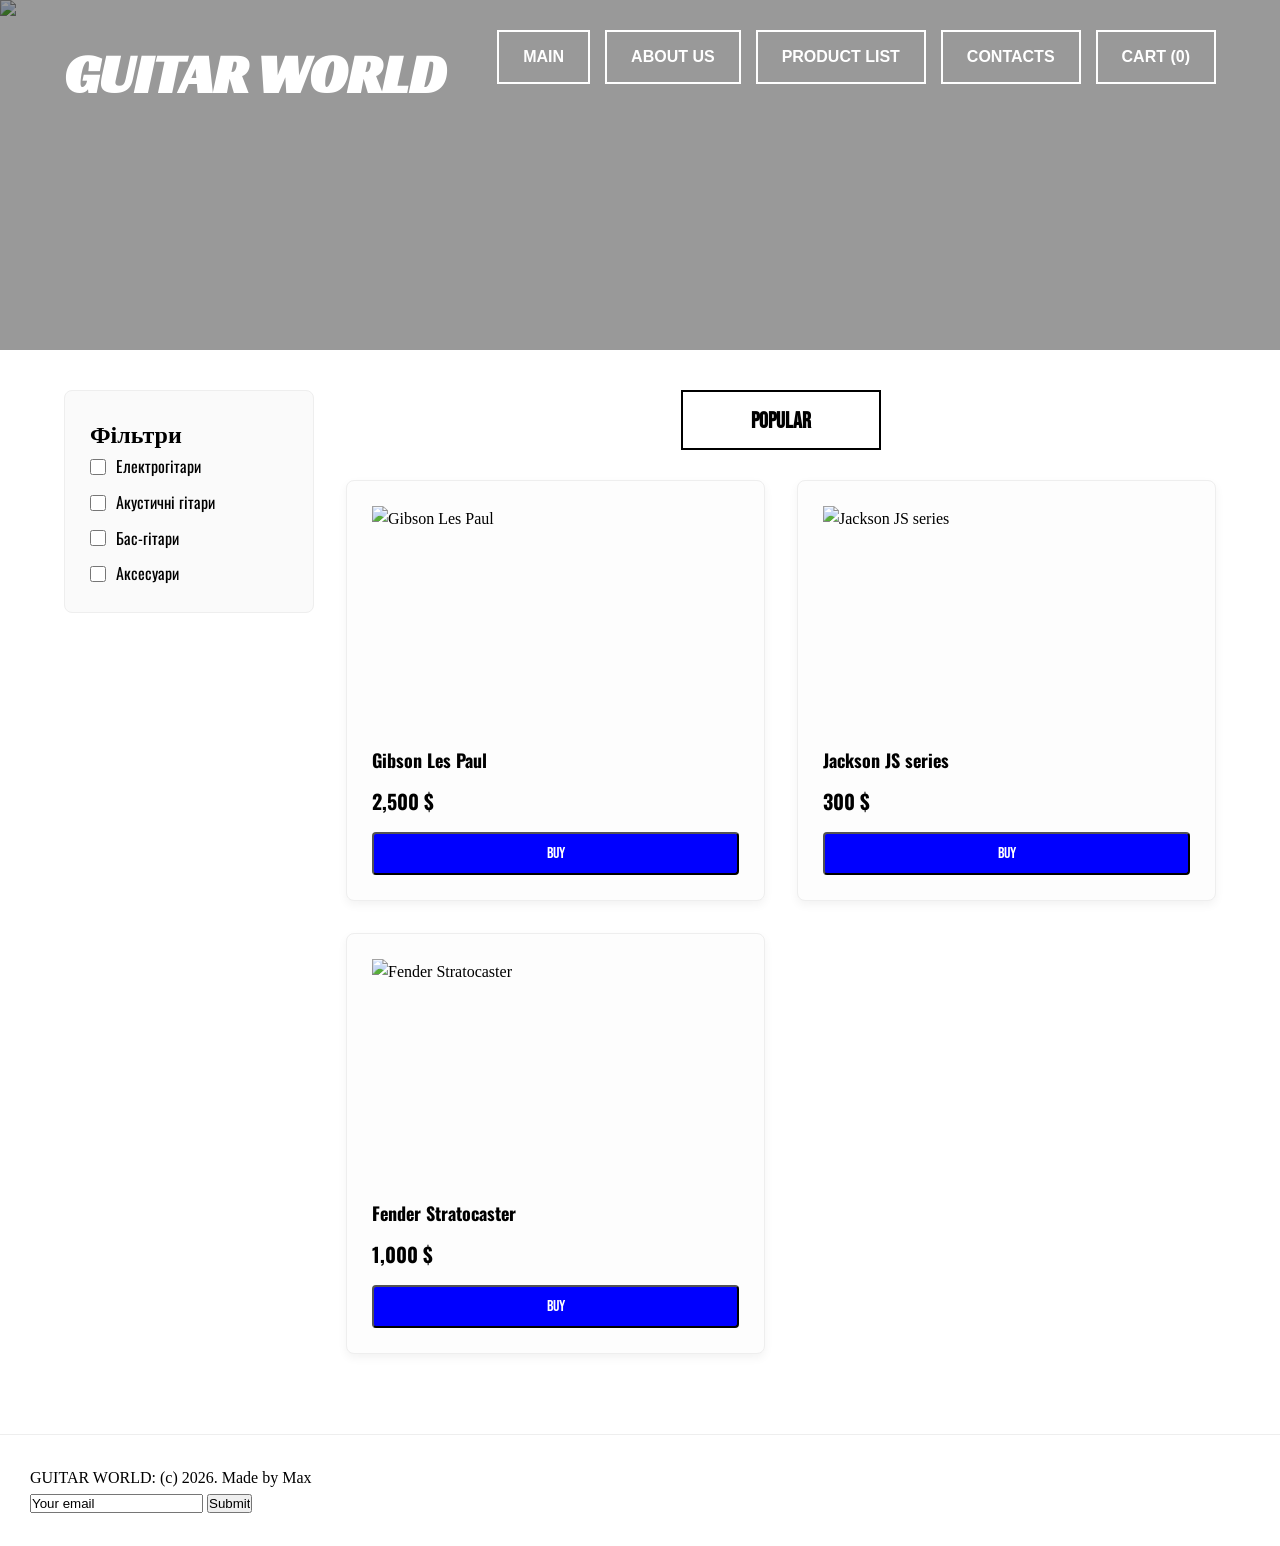
==== commit e7387c4d: "Add files via upload" ====
--- a/index.html
+++ b/index.html
@@ -1,78 +1,99 @@
-<!DOCTYPE html>
-<html lang="uk">
-<head>
-    <meta charset="UTF-8">
-    <title>Guitar shop</title>
-    <link rel="stylesheet" href="assets/css/style.css">
-    <link rel="preconnect" href="https://fonts.googleapis.com">
-    <link rel="preconnect" href="https://fonts.gstatic.com" crossorigin>
-    <link href="https://fonts.googleapis.com/css2?family=Bebas+Neue&family=Oswald:wght@200..700&family=Racing+Sans+One&display=swap" rel="stylesheet">
-</head>
-
-<body>
-    <header class="hero">
-        <img src="https://images.unsplash.com/photo-1692271931628-adc2b16670dd?q=80&w=1170&auto=format&fit=crop&ixlib=rb-4.1.0&ixid=M3wxMjA3fDB8MHxwaG90by1wYWdlfHx8fGVufDB8fHx8fA%3D%3D">
-        
-        <div class="logo">
-            <h1>GUITAR WORLD</h1>
-        </div>
-        
-        <div class="header-right">
-            <a href="#arrivals" class="nav-btn">MAIN</a>
-            <a href="#aside-menu" class="nav-btn">ABOUT US</a>
-            <a href="#popular" class="nav-btn">PRODUCT LIST</a>
-            <a href="#aside-menu" class="nav-btn">CONTACTS</a>
-            <a href="#aside-menu" class="cart-btn">CART (0)</a>
-            <a href="checkout.html" class="cart-btn">CART (0)</a>   
-            
-        </div>
-    </header>
-
-    <main class="page-layout">
-        <aside class="sidebar">
-            <h3>Фільтри</h3>
-            <ul class="filter-list">
-                <li><label><input type="checkbox"> Електрогітари</label></li>
-                <li><label><input type="checkbox"> Акустичні гітари</label></li>
-                <li><label><input type="checkbox"> Бас-гітари</label></li>
-                <li><label><input type="checkbox"> Аксесуари</label></li>
-            </ul>
-        </aside>
-
-        <section class="products-content" id="popular">
-            <div class="section-title-popular">POPULAR</div>
-            
-            <div class="products-grid">
-                <article class="product-card">
-                    <img src="https://cdn.long-mcquade.com/files/399530/lg_379d76f66f556600b4122cbab3a441b7.png" alt="Gibson" class="product-img">
-                    <h3 class="product-name">Gibson Les Paul session electric guitar</h3>
-                    <p class="product-price">2,500 $</p>
-                    <a class="product-buy" href="#">Buy</a>
-                </article>
-
-                <article class="product-card">
-                    <img src="https://cdn.long-mcquade.com/files/124510/lg_1_1_0704233.jpg" alt="Jackson" class="product-img">
-                    <h3 class="product-name">Jackson JS series Dinky JS11</h3>
-                    <p class="product-price">300 $</p>
-                    <a class="product-buy" href="#">Buy</a>
-                </article>
-
-                <article class="product-card">
-                    <img src="https://cdn.long-mcquade.com/files/77854/lg_1_1_491887.jpg" alt="Fender" class="product-img">
-                    <h3 class="product-name">Fender Stratocaster Rosewood</h3>
-                    <p class="product-price">1,000 $</p>
-                    <a class="product-buy" href="#">Buy</a>
-                </article>
-            </div>
-        </section>
-    </main>
-
-    <footer> 
-        GUITAR WORLD: (c) 2026 All rights are not reserved. Watchhimbecomeagod
-        <form action="">
-            <input type="email" name="email" id="email" value="Your email">
-            <input type="button" name="submit" value="Submit">
-        </form>
-    </footer>
-</body>
+<!DOCTYPE html>
+<html lang="uk">
+<head>
+    <meta charset="UTF-8">
+    <title>Guitar shop</title>
+    <link rel="stylesheet" href="assets/css/style.css">
+    <link rel="preconnect" href="https://fonts.googleapis.com">
+    <link rel="preconnect" href="https://fonts.gstatic.com" crossorigin>
+    <link href="https://fonts.googleapis.com/css2?family=Bebas+Neue&family=Oswald:wght@200..700&family=Racing+Sans+One&display=swap" rel="stylesheet">
+</head>
+
+<body>
+    <header class="hero">
+        <img src="https://images.unsplash.com/photo-1692271931628-adc2b16670dd?q=80&w=1170&auto=format&fit=crop" alt="Guitar concert atmosphere">
+        
+        <div class="logo">
+            <h1>GUITAR WORLD</h1>
+        </div>
+        
+        <div class="header-right">
+            <a href="index.html" class="nav-btn">MAIN</a>
+            <a href="#" class="nav-btn">ABOUT US</a>
+            <a href="#popular" class="nav-btn">PRODUCT LIST</a>
+            <a href="#" class="nav-btn">CONTACTS</a>
+            <a href="./checkout.html" class="cart-btn" id="cart-link">CART (0)</a>
+        </div>
+    </header>
+
+    <main class="page-layout">
+        <aside class="sidebar">
+            <h2>Фільтри</h2>
+            <ul class="filter-list">
+                <li><label><input type="checkbox"> Електрогітари</label></li>
+                <li><label><input type="checkbox"> Акустичні гітари</label></li>
+                <li><label><input type="checkbox"> Бас-гітари</label></li>
+                <li><label><input type="checkbox"> Аксесуари</label></li>
+            </ul>
+        </aside>
+
+        <section class="products-content" id="popular">
+            <h2 class="section-title-popular">POPULAR</h2>
+            
+            <div class="products-grid">
+                <article class="product-card">
+                    <img src="https://cdn.long-mcquade.com/files/399530/lg_379d76f66f556600b4122cbab3a441b7.png" alt="Gibson Les Paul" class="product-img">
+                    <h3 class="product-name">Gibson Les Paul</h3>
+                    <p class="product-price">2,500 $</p>
+                    <button class="product-buy" id="btn-1" onclick="addToCart('Gibson Les Paul', 2500)">Buy</button>
+                </article>
+
+                <article class="product-card">
+                    <img src="https://cdn.long-mcquade.com/files/124510/lg_1_1_0704233.jpg" alt="Jackson JS series" class="product-img">
+                    <h3 class="product-name">Jackson JS series</h3>
+                    <p class="product-price">300 $</p>
+                    <button class="product-buy" id="btn-2" onclick="addToCart('Jackson JS series Dinky JS11', 300)">Buy</button>
+                </article>
+
+                <article class="product-card">
+                    <img src="https://cdn.long-mcquade.com/files/77854/lg_1_1_491887.jpg" alt="Fender Stratocaster" class="product-img">
+                    <h3 class="product-name">Fender Stratocaster</h3>
+                    <p class="product-price">1,000 $</p>
+                    <button class="product-buy" id="btn-3" onclick="addToCart('Fender Stratocaster Rosewood', 1000)">Buy</button>
+                </article>
+            </div>
+        </section>
+    </main>
+
+    <footer> 
+        GUITAR WORLD: (c) 2026. Made by Max
+        <form>
+            <input type="email" value="Your email">
+            <input type="button" value="Submit">
+        </form>
+    </footer>
+
+<script>
+    
+    document.addEventListener("DOMContentLoaded", function() {
+        updateCartCount();
+    });
+    
+    function addToCart(name, price) {
+        let cart = JSON.parse(localStorage.getItem('cart')) || [];
+        cart.push({ name: name, price: price });
+        localStorage.setItem('cart', JSON.stringify(cart));
+        alert(name + " додано в кошик!");
+        updateCartCount();
+    }
+
+    function updateCartCount() {
+        let cart = JSON.parse(localStorage.getItem('cart')) || [];
+        let link = document.getElementById('cart-link');
+        if (link) {
+            link.innerText = "CART (" + cart.length + ")";
+        }
+    }
+</script>
+</body>
 </html>
